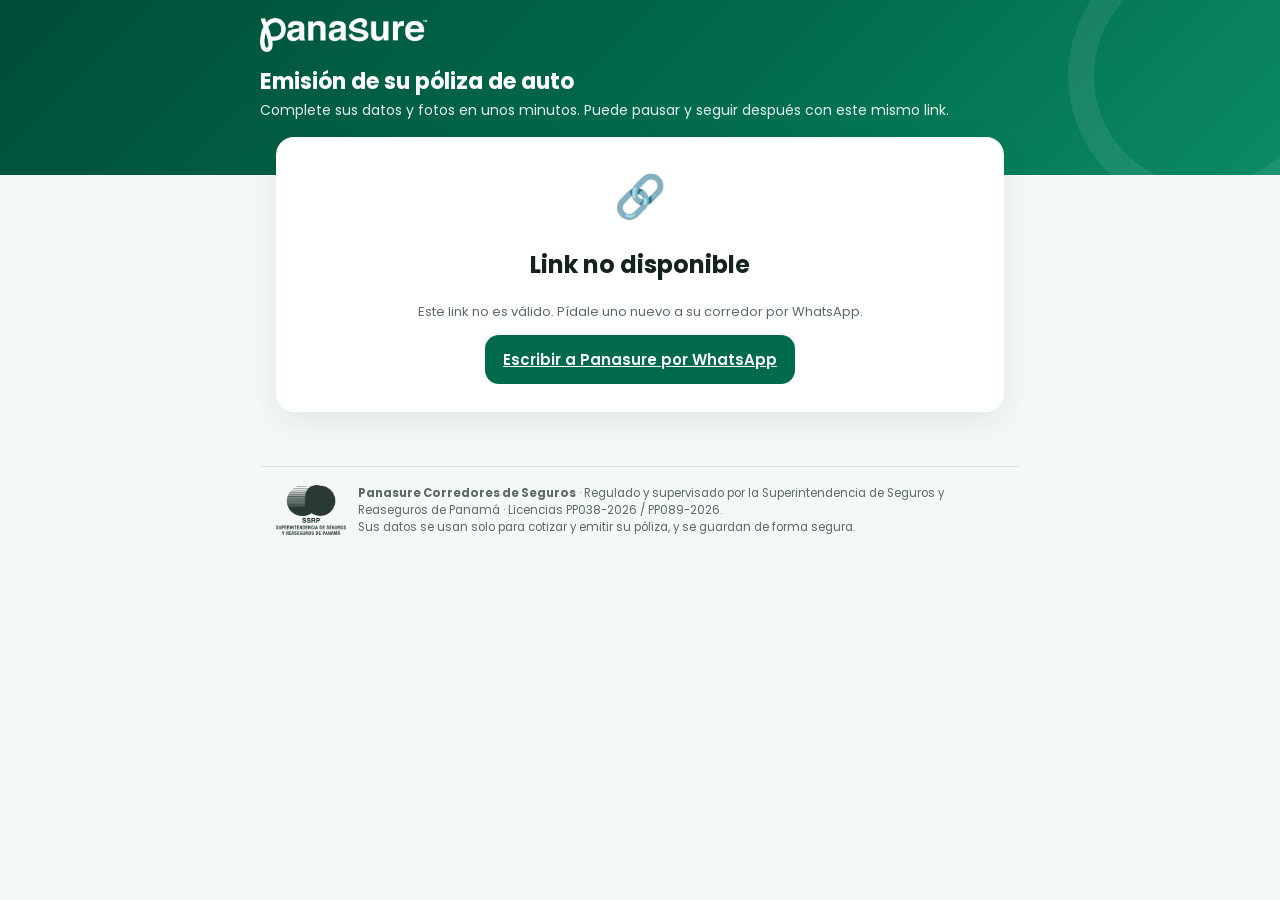
==== auto.html @ c2e5a060 "Add files via upload" ====
<!doctype html>
<html lang="es">
<head>
<meta charset="utf-8">
<meta name="viewport" content="width=device-width,initial-scale=1,viewport-fit=cover">
<title>Emisión de su póliza · Panasure</title>
<meta name="robots" content="noindex">
<meta name="theme-color" content="#006B4C">
<link rel="icon" href="https://app.somospanasure.com/favicon-256.png">
<link rel="preconnect" href="https://fonts.googleapis.com"><link href="https://fonts.googleapis.com/css2?family=Poppins:wght@400;500;600;700&display=swap" rel="stylesheet">
<link rel="stylesheet" href="comun.css">
<style>
.prog{display:flex;gap:6px;margin:0 0 14px}.prog i{flex:1;height:6px;border-radius:6px;background:var(--ln);transition:.3s}.prog i.on{background:var(--v2)}
.paso h2{font-size:18px;margin:0 0 4px}.paso>.muted{margin:0 0 14px}
.up{display:flex;align-items:center;gap:12px;border:1.5px dashed var(--ln);border-radius:14px;padding:12px;margin-bottom:10px;cursor:pointer;background:#FBFDFC;position:relative}
.up.ok{border-style:solid;border-color:#9fd5bb;background:var(--v3)}.up input{position:absolute;inset:0;opacity:0;cursor:pointer}
.up .ic{width:46px;height:46px;border-radius:12px;background:#fff;border:1px solid var(--ln);display:grid;place-items:center;flex:none;overflow:hidden}.up .ic img{width:100%;height:100%;object-fit:cover}
.up b{font-size:14px;display:block}.up span{font-size:12px;color:var(--mu)}.up .st{margin-left:auto;font-size:12px;font-weight:700;color:var(--v)}
.fotos{display:grid;grid-template-columns:repeat(3,1fr);gap:10px}@media(max-width:520px){.fotos{grid-template-columns:repeat(2,1fr)}}
.ft{position:relative;border:1.5px dashed var(--ln);border-radius:14px;aspect-ratio:1/1;display:flex;flex-direction:column;align-items:center;justify-content:center;gap:4px;text-align:center;padding:8px;cursor:pointer;background:#FBFDFC;overflow:hidden}
.ft input{position:absolute;inset:0;opacity:0;cursor:pointer;z-index:2}.ft svg{width:64px;height:44px;color:var(--v)}.ft b{font-size:12.5px}.ft span{font-size:11px;color:var(--mu)}
.ft.ok{border-style:solid;border-color:#9fd5bb}.ft img.pv{position:absolute;inset:0;width:100%;height:100%;object-fit:cover}.ft .okb{position:absolute;right:6px;top:6px;z-index:1;background:var(--ok);color:#fff;border-radius:999px;font-size:11px;padding:2px 7px;font-weight:700}
.nav{display:flex;gap:10px;margin-top:6px}.nav .btn{flex:1}
.tip{background:var(--v3);border-radius:12px;padding:10px 12px;font-size:13px;margin-bottom:12px}
.res li{margin:4px 0}.done{text-align:center;padding:30px 18px}.done .big{font-size:52px}
.sv{font-size:12px;color:var(--mu);text-align:right;min-height:16px}
.ft{aspect-ratio:auto;justify-content:flex-start;padding:10px}.ft img.ilu{width:100%;max-width:150px;border-radius:10px;margin-bottom:4px}.ft span{line-height:1.35}
.reglas{display:grid;grid-template-columns:1fr 1fr;gap:8px;margin-bottom:12px}.reglas span{background:var(--v3);border-radius:12px;padding:8px 10px;font-size:12px;line-height:1.35}
.ft img.pv{position:static;width:100%;max-width:150px;aspect-ratio:1/1;object-fit:cover;border-radius:10px;margin-bottom:4px}
.refb{border:1.5px solid var(--ln);border-radius:14px;padding:12px 12px 0;margin-bottom:10px}.refb>b{display:block;font-size:13.5px;margin-bottom:8px}
</style>
</head>
<body>
<div class="top"><div class="in"><div class="brand"><img src="panasure-blanco.png" alt="Panasure"></div>
<h1 id="hola">Emisión de su póliza de auto</h1><p id="sub">Complete sus datos y fotos en unos minutos. Puede pausar y seguir después con este mismo link.</p></div></div>
<main id="app"><div class="card"><p class="muted">Cargando…</p></div></main>
<div class="foot"><img src="ssrp.png" alt="SSRP"><div><b>Panasure Corredores de Seguros</b> · Regulado y supervisado por la Superintendencia de Seguros y Reaseguros de Panamá · Licencias PP038-2026 / PP089-2026.<br>Sus datos se usan solo para cotizar y emitir su póliza, y se guardan de forma segura.</div></div>
<div class="toast" id="toast"></div>
<script>
const API="https://orsnzgfxablytvqpgdcc.supabase.co/functions/v1/publico";
const T=new URLSearchParams(location.search).get("c")||"";
let S=null,paso=0,D={},A={},guardando=false;
const $=s=>document.querySelector(s),esc=t=>String(t??"").replace(/[&<>"']/g,c=>({"&":"&amp;","<":"&lt;",">":"&gt;",'"':"&quot;","'":"&#39;"}[c]));
function toast(m){const t=$("#toast");t.textContent=m;t.classList.add("on");clearTimeout(toast.t);toast.t=setTimeout(()=>t.classList.remove("on"),3200)}
async function api(body){const r=await fetch(API,{method:"POST",headers:{"Content-Type":"application/json"},body:JSON.stringify({t:T,...body})});const j=await r.json().catch(()=>({}));if(!r.ok)throw new Error(j.error||"Error "+r.status);return j}
let PASOS=[],STEPS=[];
const SVG={frente:'<rect x="10" y="14" width="44" height="20" rx="6" fill="none" stroke="currentColor" stroke-width="2.5"/><circle cx="18" cy="24" r="3" fill="currentColor"/><circle cx="46" cy="24" r="3" fill="currentColor"/><rect x="26" y="22" width="12" height="5" rx="1" fill="none" stroke="currentColor" stroke-width="2"/>',
 atras:'<rect x="10" y="14" width="44" height="20" rx="6" fill="none" stroke="currentColor" stroke-width="2.5"/><rect x="14" y="20" width="7" height="5" rx="1" fill="currentColor"/><rect x="43" y="20" width="7" height="5" rx="1" fill="currentColor"/><rect x="27" y="26" width="10" height="4" fill="none" stroke="currentColor" stroke-width="2"/>',
 izquierda:'<path d="M6 30h52v-6l-8-2-8-8H22l-8 8-8 2z" fill="none" stroke="currentColor" stroke-width="2.5" stroke-linejoin="round"/><circle cx="18" cy="31" r="5" fill="#fff" stroke="currentColor" stroke-width="2.5"/><circle cx="46" cy="31" r="5" fill="#fff" stroke="currentColor" stroke-width="2.5"/>',
 derecha:'<path d="M58 30H6v-6l8-2 8-8h20l8 8 8 2z" fill="none" stroke="currentColor" stroke-width="2.5" stroke-linejoin="round"/><circle cx="18" cy="31" r="5" fill="#fff" stroke="currentColor" stroke-width="2.5"/><circle cx="46" cy="31" r="5" fill="#fff" stroke="currentColor" stroke-width="2.5"/>',
 odometro:'<path d="M12 34a20 20 0 1 1 40 0" fill="none" stroke="currentColor" stroke-width="2.5"/><path d="M32 34l10-12" stroke="currentColor" stroke-width="3" stroke-linecap="round"/><rect x="24" y="36" width="16" height="6" rx="1" fill="none" stroke="currentColor" stroke-width="2"/>',
 vin:'<rect x="6" y="16" width="52" height="16" rx="3" fill="none" stroke="currentColor" stroke-width="2.5"/><text x="32" y="28" text-anchor="middle" font-size="9" font-weight="700" fill="currentColor" font-family="monospace">VIN 1HG…</text>',
 interior:'<rect x="10" y="10" width="44" height="28" rx="5" fill="none" stroke="currentColor" stroke-width="2.5"/><circle cx="24" cy="26" r="7" fill="none" stroke="currentColor" stroke-width="2.5"/><rect x="36" y="18" width="12" height="10" rx="2" fill="none" stroke="currentColor" stroke-width="2"/>'};
const FOTOS=[["frente","1. Parte frontal","De frente, a unos 3 m. Faros, parachoques y placa completos."],["atras","2. Parte trasera","Desde atrás, a unos 3 m. Luces, parachoques y placa."],["izquierda","3. Lateral izquierdo","Lado del conductor, el auto completo de punta a punta."],["derecha","4. Lateral derecho","Lado del pasajero, el auto completo de punta a punta."],["motor","5. Motor","Capó abierto, desde arriba y con buena luz."],["odometro","6. Tablero","Auto encendido; que se lea el kilometraje."],["vin","7. VIN o chasis","Que se lean los 17 caracteres. Suele estar en la base del parabrisas o en el marco de la puerta."]];

async function cargar(){
  if(!T){return error("Este link no es válido. Pídale uno nuevo a su corredor por WhatsApp.")}
  try{const r=await fetch(API+"?t="+encodeURIComponent(T));const j=await r.json();if(!r.ok)return error(j.error);S=j;D={...(j.datos||{})};A=j.archivos||{};
    if(S.tipo!=="auto")return error("Este link no corresponde a un formulario de auto.");
    if(S.nombre)$("#hola").textContent=`Hola ${S.nombre} 👋`;
    if(S.estado!=="abierto")return fin(true);
    armar();paso=Math.min(+(D.paso||0),STEPS.length-1);render();api({accion:"visto"}).catch(()=>{})
  }catch(e){error("No pudimos abrir el formulario. Revise su conexión e intente de nuevo.")}}
function error(m){$("#app").innerHTML=`<div class="err card"><div style="font-size:42px">🔗</div><h2>Link no disponible</h2><p class="muted">${esc(m)}</p><a class="btn" href="https://wa.me/50767872717">Escribir a Panasure por WhatsApp</a></div>`}
const ch=(k,opts)=>`<div class="chips" data-k="${k}">${opts.map(([v,l])=>`<button type="button" class="chip${String(D[k]??"")===v?" on":""}" data-v="${esc(v)}">${l}</button>`).join("")}</div>`;
const inp=(k,l,o={})=>`<label class="f">${l}<input name="${k}" value="${esc(D[k]??"")}" ${o.type?`type="${o.type}"`:""} ${o.ph?`placeholder="${esc(o.ph)}"`:""} ${o.im?`inputmode="${o.im}"`:""} autocomplete="${o.ac||"off"}"></label>`;
const up=(k,l,d,acc="image/*,application/pdf")=>`<label class="up${A[k]?" ok":""}" data-up="${k}"><input type="file" accept="${acc}" data-file="${k}"><span class="ic">${A[k]?"✅":"📎"}</span><span><b>${l}</b><span>${A[k]?"Recibido · toque para cambiar":d}</span></span><span class="st"></span></label>`;
function armar(){const P=S.pedir||["fotos","cedula","licencia","registro","polizaActual","datos"],docs=["polizaActual","registro","cedula","licencia"].filter(k=>P.includes(k));
  const veh=S.vehiculo?` (${S.vehiculo})`:"";
  STEPS=[];
  if(docs.length)STEPS.push(["Documentos",()=>`<h2>Documentos</h2><p class="muted">Solo nos faltan estos. Puede ser foto o PDF.</p>${docs.map(k=>({polizaActual:up("polizaActual","Póliza actual","La que tiene hoy, para comparar coberturas"),registro:up("registro","Registro vehicular","Ambos lados si los tiene"),cedula:up("cedula","Cédula","De frente, completa y legible"),licencia:up("licencia","Licencia de conducir","Vigente")})[k]).join("")}`]);
  if(P.includes("datos"))STEPS.push(["Datos para emitir",()=>`<h2>Datos para emitir su póliza</h2><p class="muted">Los pide la aseguradora para emitir. Solo complete lo que falta.</p>
    ${inp("direccion","Dirección residencial",{ph:"Barriada, calle, edificio, apto",ac:"street-address"})}
    <div class="g2">${inp("provincia","Provincia",{ph:"Panamá"})}${inp("distrito","Distrito",{ph:"Panamá"})}${inp("corregimiento","Corregimiento")}${inp("lugarTrabajo","Lugar de trabajo")}${inp("profesion","Profesión")}${inp("ocupacion","Ocupación")}</div>
    <label class="f">¿Es usted o un familiar cercano una persona políticamente expuesta (PEP)?</label>${ch("pep",[["no","No"],["si","Sí"]])}${D.pep==="si"?inp("pepDetalle","Cargo o relación"):""}
    <h3 style="font-size:15px;margin:14px 0 6px">Dos referencias personales <span class="muted" style="font-weight:500">(personas que no vivan con usted)</span></h3>
    <div class="refb"><b>Referencia 1</b><div class="g2">${inp("ref1Nombre","Nombre",{ph:"Ej.: Luis"})}${inp("ref1Apellido","Apellido",{ph:"Ej.: López"})}${inp("ref1Tel","Celular",{type:"tel",im:"tel",ph:"6000-0000"})}${inp("ref1Par","Parentesco o relación",{ph:"Ej.: hermano"})}</div></div>
    <div class="refb"><b>Referencia 2</b><div class="g2">${inp("ref2Nombre","Nombre",{ph:"Ej.: Karina"})}${inp("ref2Apellido","Apellido",{ph:"Ej.: Pimentel"})}${inp("ref2Tel","Celular",{type:"tel",im:"tel",ph:"6000-0000"})}${inp("ref2Par","Parentesco o relación",{ph:"Ej.: amiga"})}</div></div>`]);
  if(P.includes("fotos"))STEPS.push(["Fotos del auto",()=>`<h2>📸 Fotos de su vehículo para la inspección${esc(veh)}</h2><p class="muted">Para emitir su póliza de <b>cobertura completa</b>, la aseguradora necesita ver el estado actual de su auto. Toque cada recuadro y tome la foto (son 7).</p>
    <div class="reglas"><span>☀️ <b>De día</b><br>Luz natural, sin sombras fuertes</span><span>🧽 <b>Auto limpio</b><br>Que se vea bien la pintura</span><span>🔍 <b>Nítidas</b><br>Sin filtros, sin zoom, sin movimiento</span><span>📅 <b>Recientes</b><br>Tomadas hoy</span></div>
    <div class="tip">💡 Si ahora no está cerca del auto, puede seguir después con este mismo link. Lo que suba queda guardado.</div>
    <div class="fotos">${FOTOS.map(([k,l,d])=>`<label class="ft${A[k]?" ok":""}" data-up="${k}"><input type="file" accept="image/*" capture="environment" data-file="${k}">${A[k]?'<span class="okb">✓</span>':""}${A[k]&&A[k].pv?`<img class="pv" src="${A[k].pv}" alt="">`:`<img class="ilu" src="insp-${k}.png" alt="">`}<b>${l}</b><span>${A[k]?"✓ Recibida · toque para cambiarla":d}</span></label>`).join("")}</div>`]);
  if(!STEPS.length)STEPS.push(["Listo",()=>`<h2>Todo listo</h2><p class="muted">Ya tenemos lo necesario.</p>`]);
  PASOS=STEPS.map(x=>x[0]);
  if(STEPS.length===1&&P.includes("fotos")){$("#sub").textContent="¡Ya casi! Para emitir su póliza solo faltan las fotos de su auto. Toma unos 3 minutos y puede pausar cuando quiera."}
  else $("#sub").textContent=`¡Ya casi! Para emitir su póliza solo nos falta: ${PASOS.join(", ").toLowerCase()}. Puede pausar y seguir después con este mismo link.`}
function render(){const last=STEPS.length-1;
  $("#app").innerHTML=`<div class="card paso">${STEPS.length>1?`<div class="prog">${PASOS.map((_,i)=>`<i class="${i<=paso?"on":""}"></i>`).join("")}</div><div class="muted" style="margin-bottom:8px">Paso ${paso+1} de ${PASOS.length} · ${PASOS[paso]}</div>`:""}${STEPS[paso][1]()}
    <div class="sv" id="sv"></div><div class="nav">${paso?'<button class="btn sec" data-nav="-1">‹ Atrás</button>':""}<button class="btn" data-nav="1">${paso<last?"Guardar y seguir ›":"✅ Enviar a Panasure"}</button></div></div>`;
}
function leerCampos(){document.querySelectorAll("#app input[name],#app textarea[name]").forEach(i=>{D[i.name]=i.value.trim()})}
async function guardar(){leerCampos();D.paso=paso;$("#sv").textContent="Guardando…";const r=await api({accion:"guardar",datos:D});$("#sv").textContent="✓ Guardado";return r}
document.addEventListener("click",async e=>{
  const c=e.target.closest(".chips[data-k] .chip");if(c){leerCampos();const k=c.parentElement.dataset.k;D[k]=c.dataset.v;render();return}
  const m=e.target.closest(".chips[data-multi] .chip");if(m){leerCampos();const k=m.parentElement.dataset.multi,v=m.dataset.v,L=new Set(D[k]||[]);L.has(v)?L.delete(v):L.add(v);D[k]=[...L];render();return}
  const n=e.target.closest("[data-nav]");if(!n||guardando)return;const dir=+n.dataset.nav;
  guardando=true;n.disabled=true;
  if(dir>0&&PASOS[paso]==="Datos para emitir"){leerCampos();const fl=[["direccion","la dirección"],["profesion","la profesión"],["ref1Nombre","el nombre de la referencia 1"],["ref1Apellido","el apellido de la referencia 1"],["ref1Tel","el celular de la referencia 1"],["ref2Nombre","el nombre de la referencia 2"],["ref2Apellido","el apellido de la referencia 2"],["ref2Tel","el celular de la referencia 2"]].filter(([k])=>!String(D[k]||"").trim());
    if(!D.pep)fl.unshift(["pep","si es persona políticamente expuesta"]);
    if(fl.length){toast("Falta "+fl[0][1]+".");const el=document.querySelector(`[name="${fl[0][0]}"]`);if(el){el.focus();el.scrollIntoView({block:"center",behavior:"smooth"})}guardando=false;n.disabled=false;return}}
  try{await guardar();
    if(dir>0&&paso===STEPS.length-1){n.innerHTML='<span class="spin"></span> Enviando…';const r=await api({accion:"enviar"});return fin(false,r.avance)}
    paso=Math.max(0,Math.min(STEPS.length-1,paso+dir));render();window.scrollTo({top:0,behavior:"smooth"})}
  catch(er){toast("No se pudo guardar: "+er.message)}finally{guardando=false}});
async function achicar(f){if(!/^image\//.test(f.type)||f.type==="image/gif")return f;
  const bmp=await createImageBitmap(f).catch(()=>null);if(!bmp)return f;const k=Math.min(1,1800/Math.max(bmp.width,bmp.height));
  const c=document.createElement("canvas");c.width=Math.round(bmp.width*k);c.height=Math.round(bmp.height*k);c.getContext("2d").drawImage(bmp,0,0,c.width,c.height);
  return await new Promise(r=>c.toBlob(b=>r(b||f),"image/jpeg",.82))}
const b64=b=>new Promise((r,j)=>{const x=new FileReader();x.onload=()=>r(String(x.result).split(",")[1]);x.onerror=j;x.readAsDataURL(b)});
document.addEventListener("change",async e=>{const i=e.target.closest("input[data-file]");if(!i||!i.files[0])return;const k=i.dataset.file,box=i.closest("[data-up]"),st=box.querySelector(".st")||box.querySelector("span:last-child");
  try{if(st)st.textContent="Subiendo…";box.style.opacity=.6;leerCampos();
    const f=await achicar(i.files[0]);if(f.size>10*1024*1024)throw new Error("El archivo pesa más de 10 MB");
    const mime=/pdf/.test(f.type||i.files[0].type)?"application/pdf":(f.type||"image/jpeg");
    const r=await api({accion:"subir",campo:k,mime,b64:await b64(f)});
    A[k]={nombre:k,pv:mime!=="application/pdf"?URL.createObjectURL(f):""};render();toast("✓ Recibido");void r}
  catch(er){box.style.opacity=1;if(st)st.textContent="";toast("No se pudo subir: "+er.message)}});
function fin(ya,av){const falt=av&&av.faltan&&av.faltan.length?av.faltan:[];
  $("#app").innerHTML=`<div class="card done"><div class="big">🎉</div><h2>${ya?"Ya recibimos sus datos":"¡Listo! Recibimos todo"}</h2>
  <p class="muted">${ya?"Este formulario ya fue enviado. Si necesita cambiar algo, escríbanos.":"Con esto procedemos a emitir su póliza. Le avisaremos por WhatsApp apenas esté lista."}</p>
  ${falt.length?`<div class="tip" style="text-align:left">Todavía falta: <b>${falt.map(esc).join(", ")}</b>. Puede enviarlo por WhatsApp cuando lo tenga.</div>`:""}
  <a class="btn" href="https://wa.me/50767872717">Volver a WhatsApp</a></div>`}
cargar();
</script>
</body>
</html>
---- comun.css ----
:root{--v:#006B4C;--v2:#0B8A63;--v3:#E8F5EF;--tx:#14231C;--mu:#5B6B63;--ln:#DCE7E1;--bg:#F4F8F6;--ok:#1F9D55;--warn:#C98A12;--err:#C0392B;--r:18px}
*{box-sizing:border-box}html,body{margin:0}body{font-family:"Poppins",system-ui,-apple-system,Segoe UI,Roboto,sans-serif;background:var(--bg);color:var(--tx);-webkit-font-smoothing:antialiased}
.top{background:linear-gradient(135deg,#004D37,var(--v) 55%,var(--v2));color:#fff;padding:18px 16px 54px;position:relative;overflow:hidden}
.top::after{content:"";position:absolute;right:-60px;top:-60px;width:220px;height:220px;border-radius:50%;border:26px solid rgba(255,255,255,.08)}
.top .in{max-width:760px;margin:0 auto;position:relative;z-index:1}.brand{display:flex;align-items:center;gap:10px}.brand img{height:34px}
.top h1{font-size:22px;margin:16px 0 4px;line-height:1.25}.top p{margin:0;opacity:.9;font-size:14px}
main{max-width:760px;margin:-38px auto 0;padding:0 16px 40px;position:relative;z-index:2}
.card{background:#fff;border-radius:var(--r);box-shadow:0 10px 30px rgba(0,60,40,.08);padding:18px;margin-bottom:14px}
.btn{appearance:none;border:0;border-radius:14px;padding:13px 18px;font:inherit;font-weight:600;font-size:15px;cursor:pointer;background:var(--v);color:#fff;display:inline-flex;align-items:center;justify-content:center;gap:8px}
.btn.sec{background:#fff;color:var(--v);border:1.5px solid var(--ln)}.btn:disabled{opacity:.5;cursor:default}.btn.full{width:100%}
label.f{display:flex;flex-direction:column;gap:5px;font-size:13px;font-weight:600;color:var(--mu);margin-bottom:12px}
input,select,textarea{font:inherit;font-size:16px;color:var(--tx);border:1.5px solid var(--ln);border-radius:12px;padding:11px 12px;background:#fff;width:100%}
input:focus,select:focus,textarea:focus{outline:none;border-color:var(--v2);box-shadow:0 0 0 3px rgba(11,138,99,.15)}
.g2{display:grid;grid-template-columns:1fr 1fr;gap:0 12px}@media(max-width:520px){.g2{grid-template-columns:1fr}}
.chips{display:flex;flex-wrap:wrap;gap:8px;margin:4px 0 12px}.chip{border:1.5px solid var(--ln);background:#fff;border-radius:999px;padding:9px 14px;font:inherit;font-size:14px;cursor:pointer;color:var(--tx)}.chip.on{background:var(--v);border-color:var(--v);color:#fff}
.muted{color:var(--mu);font-size:13px}
.foot{max-width:760px;margin:0 auto;padding:18px 16px 30px;display:flex;gap:12px;align-items:center;color:var(--mu);font-size:11.5px;line-height:1.45;border-top:1px solid var(--ln)}
.foot img{height:50px;flex:none}
.toast{position:fixed;left:50%;bottom:22px;transform:translateX(-50%);background:#14231C;color:#fff;padding:11px 16px;border-radius:12px;font-size:14px;z-index:99;max-width:92vw;opacity:0;transition:.25s;pointer-events:none}.toast.on{opacity:1}
.spin{width:18px;height:18px;border-radius:50%;border:2.5px solid rgba(255,255,255,.4);border-top-color:#fff;animation:sp 0.8s linear infinite}@keyframes sp{to{transform:rotate(360deg)}}
.err{background:#fff;border-radius:var(--r);padding:28px 20px;text-align:center}
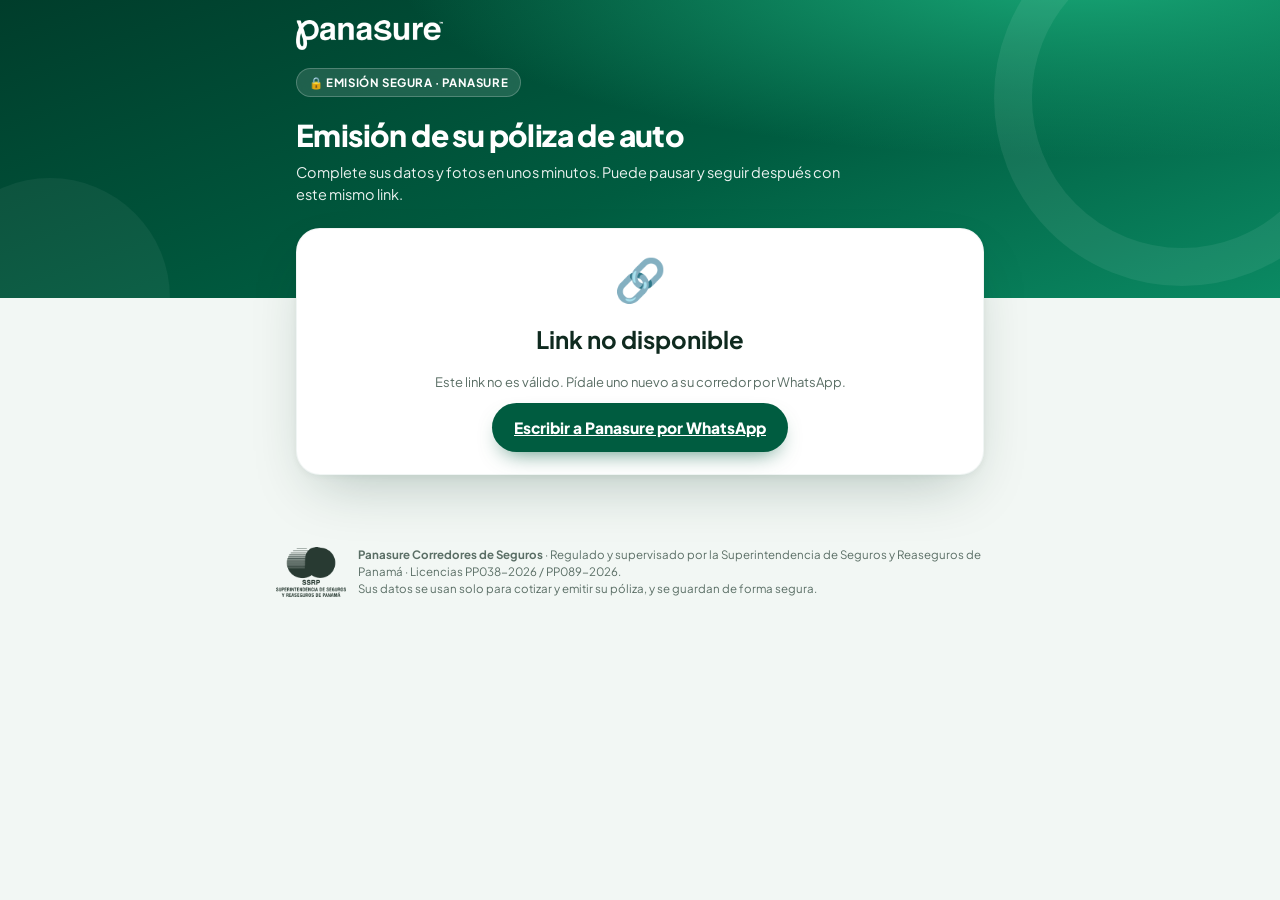
==== commit 188031e2: "Add files via upload" ====
--- a/auto.html
+++ b/auto.html
@@ -4,10 +4,23 @@
 <meta charset="utf-8">
 <meta name="viewport" content="width=device-width,initial-scale=1,viewport-fit=cover">
 <title>Emisión de su póliza · Panasure</title>
+<meta property="og:type" content="website">
+<meta property="og:site_name" content="Panasure">
+<meta property="og:title" content="Emisión de su póliza · Panasure">
+<meta property="og:description" content="Envíe de forma segura los datos y fotos que faltan para emitir su póliza.">
+<meta property="og:image" content="https://www.somospanasure.com/og-panasure-p.jpg">
+<meta property="og:image:secure_url" content="https://www.somospanasure.com/og-panasure-p.jpg">
+<meta property="og:image:type" content="image/jpeg">
+<meta property="og:image:width" content="800">
+<meta property="og:image:height" content="800">
+<meta property="og:image:alt" content="Panasure Corredores de Seguros">
+<meta name="twitter:card" content="summary">
+<meta name="twitter:image" content="https://www.somospanasure.com/og-panasure-p.jpg">
+
 <meta name="robots" content="noindex">
 <meta name="theme-color" content="#006B4C">
 <link rel="icon" href="https://app.somospanasure.com/favicon-256.png">
-<link rel="preconnect" href="https://fonts.googleapis.com"><link href="https://fonts.googleapis.com/css2?family=Poppins:wght@400;500;600;700&display=swap" rel="stylesheet">
+<link rel="preconnect" href="https://fonts.googleapis.com"><link href="https://fonts.googleapis.com/css2?family=Plus+Jakarta+Sans:wght@400..800&display=swap" rel="stylesheet">
 <link rel="stylesheet" href="comun.css">
 <style>
 .prog{display:flex;gap:6px;margin:0 0 14px}.prog i{flex:1;height:6px;border-radius:6px;background:var(--ln);transition:.3s}.prog i.on{background:var(--v2)}
@@ -17,6 +30,11 @@
 .up .ic{width:46px;height:46px;border-radius:12px;background:#fff;border:1px solid var(--ln);display:grid;place-items:center;flex:none;overflow:hidden}.up .ic img{width:100%;height:100%;object-fit:cover}
 .up b{font-size:14px;display:block}.up span{font-size:12px;color:var(--mu)}.up .st{margin-left:auto;font-size:12px;font-weight:700;color:var(--v)}
 .fotos{display:grid;grid-template-columns:repeat(3,1fr);gap:10px}@media(max-width:520px){.fotos{grid-template-columns:repeat(2,1fr)}}
+.vinh{margin-top:14px;border:1.5px solid #F2D9B8;background:#FFFAF2;border-radius:16px;padding:0 14px}.vinh summary{cursor:pointer;font-weight:700;font-size:14.5px;padding:13px 0;list-style:none}.vinh summary::-webkit-details-marker{display:none}.vinh summary::after{content:"▾";float:right;color:#C98A00}.vinh[open] summary::after{content:"▴"}
+.vinq{font-size:13.5px;margin:0 0 10px;line-height:1.5}.vinq code{background:#fff;border:1px solid #eee;border-radius:6px;padding:1px 5px;font-size:12.5px;letter-spacing:.5px}
+.vinl{display:grid;grid-template-columns:repeat(3,1fr);gap:10px}.vinl>div{background:#fff;border-radius:12px;padding:10px;display:flex;flex-direction:column;gap:4px;font-size:12.5px;line-height:1.4}.vinl svg{width:100%;height:70px}.vinl b{font-size:13px}.vinl span{color:var(--mu)}
+@media(max-width:560px){.vinl{grid-template-columns:1fr}.vinl>div{flex-direction:row;flex-wrap:wrap;align-items:center}.vinl svg{width:96px;height:64px;flex:none}.vinl>div b{flex:1}.vinl>div span{flex-basis:100%}}
+.vintip{font-size:12.5px;margin:10px 0 14px;color:#6B5A3A}.vinw{margin-top:12px}.vinw input{text-transform:uppercase;letter-spacing:1.5px;font-family:ui-monospace,Menlo,monospace}.vinw small{display:block;margin-top:4px;font-size:12px;font-weight:500}
 .ft{position:relative;border:1.5px dashed var(--ln);border-radius:14px;aspect-ratio:1/1;display:flex;flex-direction:column;align-items:center;justify-content:center;gap:4px;text-align:center;padding:8px;cursor:pointer;background:#FBFDFC;overflow:hidden}
 .ft input{position:absolute;inset:0;opacity:0;cursor:pointer;z-index:2}.ft svg{width:64px;height:44px;color:var(--v)}.ft b{font-size:12.5px}.ft span{font-size:11px;color:var(--mu)}
 .ft.ok{border-style:solid;border-color:#9fd5bb}.ft img.pv{position:absolute;inset:0;width:100%;height:100%;object-fit:cover}.ft .okb{position:absolute;right:6px;top:6px;z-index:1;background:var(--ok);color:#fff;border-radius:999px;font-size:11px;padding:2px 7px;font-weight:700}
@@ -28,11 +46,55 @@
 .reglas{display:grid;grid-template-columns:1fr 1fr;gap:8px;margin-bottom:12px}.reglas span{background:var(--v3);border-radius:12px;padding:8px 10px;font-size:12px;line-height:1.35}
 .ft img.pv{position:static;width:100%;max-width:150px;aspect-ratio:1/1;object-fit:cover;border-radius:10px;margin-bottom:4px}
 .refb{border:1.5px solid var(--ln);border-radius:14px;padding:12px 12px 0;margin-bottom:10px}.refb>b{display:block;font-size:13.5px;margin-bottom:8px}
+
+/* ===== Estilo de la web somospanasure.com ===== */
+:root{--v:#005C40;--v2:#0B8A63;--v3:#E6F5EE;--mint:#EAF7F1;--tx:#0F2A1F;--mu:#5A6E65;--ln:#DCE8E2;--bg:#F2F7F4;--r:24px}
+body{font-family:"Plus Jakarta Sans",system-ui,-apple-system,"Segoe UI",sans-serif;background:var(--bg)}
+.top{background:radial-gradient(120% 140% at 85% -10%,#18A877 0%,rgba(24,168,119,0) 45%),linear-gradient(160deg,#003D2B 0%,#005C40 55%,#0B8A63 100%);padding:20px 18px 92px}
+.top::after{right:-90px;top:-90px;width:300px;height:300px;border:38px solid rgba(255,255,255,.07)}
+.top::before{content:"";position:absolute;left:-70px;bottom:-120px;width:240px;height:240px;border-radius:50%;background:rgba(255,255,255,.05)}
+.brand img{height:30px}
+.top h1{font-size:30px;font-weight:800;letter-spacing:-.6px;margin:22px 0 8px;line-height:1.12}
+.top h1 u{text-decoration:none;background:linear-gradient(transparent 70%,rgba(255,255,255,.28) 70%)}
+.top p{font-size:14.5px;line-height:1.55;opacity:.92;max-width:560px}
+.pill{display:inline-flex;align-items:center;gap:7px;background:rgba(255,255,255,.12);border:1px solid rgba(255,255,255,.22);border-radius:999px;padding:6px 12px;font-size:11.5px;font-weight:700;letter-spacing:.6px;text-transform:uppercase;margin-top:18px;backdrop-filter:blur(6px)}
+main{margin-top:-70px;max-width:720px}.top .in{max-width:720px;padding:0 16px}@media(max-width:520px){.top .in{padding:0}}
+.card{border-radius:var(--r);box-shadow:0 24px 60px -20px rgba(0,50,34,.28),0 2px 6px rgba(0,50,34,.05);padding:22px 20px;border:1px solid rgba(0,92,64,.06)}
+.steps{display:flex;gap:6px;margin:0 0 18px;overflow-x:auto;scrollbar-width:none}
+.stp{flex:0 0 auto;min-width:0;display:flex;align-items:center;gap:7px;padding:7px 9px;border-radius:999px;background:#F2F6F4;font-size:12.5px;font-weight:700;color:#7C8D85;white-space:nowrap;transition:.3s}
+.stp em{flex:none;width:22px;height:22px;border-radius:50%;display:grid;place-items:center;font-style:normal;font-size:11.5px;background:#fff;color:#7C8D85;border:1.5px solid #D5E1DB}
+.stp.on{flex:1;background:var(--v);color:#fff;box-shadow:0 6px 16px -6px rgba(0,92,64,.55)}.stp.on em{background:#fff;color:var(--v);border-color:#fff}
+.stp.done{background:var(--mint);color:var(--v)}.stp.done em{background:var(--v2);color:#fff;border-color:var(--v2)}
+.paso{animation:entra .35s cubic-bezier(.2,.8,.2,1)}@keyframes entra{from{opacity:0;transform:translateY(14px)}to{opacity:1;transform:none}}
+.paso h2{font-size:22px;font-weight:800;letter-spacing:-.4px;margin:0 0 6px;line-height:1.2}.paso>.muted{font-size:14px;margin:0 0 18px;line-height:1.5}
+.paso h3{font-weight:800!important;letter-spacing:-.2px}
+label.f{font-size:13px;font-weight:700;color:#2F4A3E;gap:6px;margin-bottom:14px}
+input,select,textarea{border-radius:14px;padding:13px 14px;border:1.5px solid var(--ln);background:#FBFDFC;transition:border .15s,box-shadow .15s,background .15s}
+input:focus,select:focus,textarea:focus{background:#fff;border-color:var(--v2);box-shadow:0 0 0 4px rgba(11,138,99,.14)}
+input::placeholder{color:#A3B2AB}
+select{appearance:none;background-image:url("data:image/svg+xml,%3Csvg xmlns='http://www.w3.org/2000/svg' width='12' height='8'%3E%3Cpath d='M1 1l5 5 5-5' stroke='%23005C40' stroke-width='2' fill='none' stroke-linecap='round'/%3E%3C/svg%3E");background-repeat:no-repeat;background-position:right 14px center;padding-right:38px}
+.chip{padding:10px 18px;font-weight:600;transition:.15s}.chip:active{transform:scale(.96)}.chip.on{box-shadow:0 6px 14px -6px rgba(0,92,64,.6)}
+.btn{border-radius:999px;padding:15px 22px;font-weight:800;font-size:15.5px;box-shadow:0 10px 22px -10px rgba(0,92,64,.7);transition:transform .12s,box-shadow .2s}
+.btn:active{transform:scale(.97)}.btn.sec{box-shadow:none;border-color:#D5E1DB;flex:0 0 auto!important;padding:15px 18px}
+.nav{position:sticky;bottom:0;margin:10px -20px -22px;padding:14px 20px calc(16px + env(safe-area-inset-bottom));background:linear-gradient(rgba(255,255,255,0),#fff 28%);border-radius:0 0 var(--r) var(--r);z-index:5}
+.sv{font-weight:600}
+.up{border-radius:18px;padding:14px;border:1.5px dashed #C8DAD1;background:#FAFDFB;transition:.2s}.up:hover{border-color:var(--v2);background:var(--mint)}
+.up .ic{width:50px;height:50px;border-radius:14px;background:var(--mint);border:0;font-size:22px}
+.up.ok{background:var(--mint);border:1.5px solid #9FD5BB}
+.ft{border-radius:18px;border:1.5px dashed #C8DAD1;background:#FAFDFB;transition:.2s}.ft:hover{border-color:var(--v2);transform:translateY(-2px);box-shadow:0 10px 22px -14px rgba(0,92,64,.5)}
+.ft.ok{border:1.5px solid #9FD5BB;background:var(--mint)}.ft b{font-weight:800}
+.ft img.ilu{border-radius:12px}
+.reglas span{background:var(--mint);border-radius:14px;padding:10px 12px}
+.tip{border-radius:14px;background:#FFF8E8;border:1px solid #F3E2B8}
+.refb{border-radius:18px;padding:14px 14px 2px;background:#FAFDFB}
+.fprog{display:flex;align-items:center;gap:10px;margin:-6px 0 14px;font-size:13px;font-weight:700;color:var(--v)}.fprog i{flex:1;height:8px;border-radius:9px;background:#E3EEE8;overflow:hidden}.fprog i u{display:block;height:100%;background:linear-gradient(90deg,#0B8A63,#18A877);border-radius:9px;transition:width .4s}
+.foot{border-top:0}
+@media(max-width:520px){.top{padding:16px 18px 84px}.top h1{font-size:25px;margin-top:16px}.top p{font-size:13.5px}.pill{margin-top:14px}.paso h2{font-size:19px}.card{padding:20px 16px}.nav{margin:10px -16px -20px;padding-left:16px;padding-right:16px}.stp span{display:none}.stp.on span{display:inline}}
 </style>
 </head>
 <body>
 <div class="top"><div class="in"><div class="brand"><img src="panasure-blanco.png" alt="Panasure"></div>
-<h1 id="hola">Emisión de su póliza de auto</h1><p id="sub">Complete sus datos y fotos en unos minutos. Puede pausar y seguir después con este mismo link.</p></div></div>
+<div class="pill">🔒 Emisión segura · Panasure</div><h1 id="hola">Emisión de su póliza de auto</h1><p id="sub">Complete sus datos y fotos en unos minutos. Puede pausar y seguir después con este mismo link.</p></div></div>
 <main id="app"><div class="card"><p class="muted">Cargando…</p></div></main>
 <div class="foot"><img src="ssrp.png" alt="SSRP"><div><b>Panasure Corredores de Seguros</b> · Regulado y supervisado por la Superintendencia de Seguros y Reaseguros de Panamá · Licencias PP038-2026 / PP089-2026.<br>Sus datos se usan solo para cotizar y emitir su póliza, y se guardan de forma segura.</div></div>
 <div class="toast" id="toast"></div>
@@ -51,19 +113,20 @@
  odometro:'<path d="M12 34a20 20 0 1 1 40 0" fill="none" stroke="currentColor" stroke-width="2.5"/><path d="M32 34l10-12" stroke="currentColor" stroke-width="3" stroke-linecap="round"/><rect x="24" y="36" width="16" height="6" rx="1" fill="none" stroke="currentColor" stroke-width="2"/>',
  vin:'<rect x="6" y="16" width="52" height="16" rx="3" fill="none" stroke="currentColor" stroke-width="2.5"/><text x="32" y="28" text-anchor="middle" font-size="9" font-weight="700" fill="currentColor" font-family="monospace">VIN 1HG…</text>',
  interior:'<rect x="10" y="10" width="44" height="28" rx="5" fill="none" stroke="currentColor" stroke-width="2.5"/><circle cx="24" cy="26" r="7" fill="none" stroke="currentColor" stroke-width="2.5"/><rect x="36" y="18" width="12" height="10" rx="2" fill="none" stroke="currentColor" stroke-width="2"/>'};
-const FOTOS=[["frente","1. Parte frontal","De frente, a unos 3 m. Faros, parachoques y placa completos."],["atras","2. Parte trasera","Desde atrás, a unos 3 m. Luces, parachoques y placa."],["izquierda","3. Lateral izquierdo","Lado del conductor, el auto completo de punta a punta."],["derecha","4. Lateral derecho","Lado del pasajero, el auto completo de punta a punta."],["motor","5. Motor","Capó abierto, desde arriba y con buena luz."],["odometro","6. Tablero","Auto encendido; que se lea el kilometraje."],["vin","7. VIN o chasis","Que se lean los 17 caracteres. Suele estar en la base del parabrisas o en el marco de la puerta."]];
+const FOTOS=[["frente","1. Parte frontal","De frente, a unos 3 m. Faros, parachoques y placa completos."],["atras","2. Parte trasera","Desde atrás, a unos 3 m. Luces, parachoques y placa."],["izquierda","3. Lateral izquierdo","Lado del conductor, el auto completo de punta a punta."],["derecha","4. Lateral derecho","Lado del pasajero, el auto completo de punta a punta."],["motor","5. Motor","Capó abierto, desde arriba y con buena luz."],["odometro","6. Tablero","Auto encendido; que se lea el kilometraje."],["vin","7. VIN o chasis","Foto de la placa del VIN en el auto. Vea abajo dónde está 👇"]];
 
 async function cargar(){
   if(!T){return error("Este link no es válido. Pídale uno nuevo a su corredor por WhatsApp.")}
   try{const r=await fetch(API+"?t="+encodeURIComponent(T));const j=await r.json();if(!r.ok)return error(j.error);S=j;D={...(j.datos||{})};A=j.archivos||{};
     if(S.tipo!=="auto")return error("Este link no corresponde a un formulario de auto.");
-    if(S.nombre)$("#hola").textContent=`Hola ${S.nombre} 👋`;
+    if(S.nombre)$("#hola").innerHTML=`Hola <u>${esc(S.nombre)}</u>, ya casi<br>tiene su póliza.`;
     if(S.estado!=="abierto")return fin(true);
     armar();paso=Math.min(+(D.paso||0),STEPS.length-1);render();api({accion:"visto"}).catch(()=>{})
   }catch(e){error("No pudimos abrir el formulario. Revise su conexión e intente de nuevo.")}}
 function error(m){$("#app").innerHTML=`<div class="err card"><div style="font-size:42px">🔗</div><h2>Link no disponible</h2><p class="muted">${esc(m)}</p><a class="btn" href="https://wa.me/50767872717">Escribir a Panasure por WhatsApp</a></div>`}
 const ch=(k,opts)=>`<div class="chips" data-k="${k}">${opts.map(([v,l])=>`<button type="button" class="chip${String(D[k]??"")===v?" on":""}" data-v="${esc(v)}">${l}</button>`).join("")}</div>`;
 const inp=(k,l,o={})=>`<label class="f">${l}<input name="${k}" value="${esc(D[k]??"")}" ${o.type?`type="${o.type}"`:""} ${o.ph?`placeholder="${esc(o.ph)}"`:""} ${o.im?`inputmode="${o.im}"`:""} autocomplete="${o.ac||"off"}"></label>`;
+const sel=(k,l,opts)=>`<label class="f">${l}<select name="${k}" data-re><option value="">Seleccione…</option>${opts.map(o=>{const[v,t]=Array.isArray(o)?o:[o,o];return `<option value="${esc(v)}"${String(D[k]??"")===v?" selected":""}>${esc(t)}</option>`}).join("")}</select></label>`;
 const up=(k,l,d,acc="image/*,application/pdf")=>`<label class="up${A[k]?" ok":""}" data-up="${k}"><input type="file" accept="${acc}" data-file="${k}"><span class="ic">${A[k]?"✅":"📎"}</span><span><b>${l}</b><span>${A[k]?"Recibido · toque para cambiar":d}</span></span><span class="st"></span></label>`;
 function armar(){const P=S.pedir||["fotos","cedula","licencia","registro","polizaActual","datos"],docs=["polizaActual","registro","cedula","licencia"].filter(k=>P.includes(k));
   const veh=S.vehiculo?` (${S.vehiculo})`:"";
@@ -73,22 +136,40 @@
     ${inp("direccion","Dirección residencial",{ph:"Barriada, calle, edificio, apto",ac:"street-address"})}
     <div class="g2">${inp("provincia","Provincia",{ph:"Panamá"})}${inp("distrito","Distrito",{ph:"Panamá"})}${inp("corregimiento","Corregimiento")}${inp("lugarTrabajo","Lugar de trabajo")}${inp("profesion","Profesión")}${inp("ocupacion","Ocupación")}</div>
     <label class="f">¿Es usted o un familiar cercano una persona políticamente expuesta (PEP)?</label>${ch("pep",[["no","No"],["si","Sí"]])}${D.pep==="si"?inp("pepDetalle","Cargo o relación"):""}
+    <h3 style="font-size:15px;margin:16px 0 4px">💼 Ingreso anual</h3><p class="muted" style="margin:0 0 6px;font-size:13px">Lo exige la aseguradora (Superintendencia). Es confidencial.</p>
+    <div class="g2">${sel("ingresoPrincipal","Actividad principal"+(D.ocupacion||D.profesion?" ("+esc(D.ocupacion||D.profesion)+")":""),["Menos de B/. 10,000","B/. 10,000 – 30,000","B/. 30,000 – 60,000","B/. 60,000 – 100,000","Más de B/. 100,000"])}
+    ${sel("ingresoOtros","Otras actividades u otros ingresos",[["Ninguno","No tengo otras actividades ni otros ingresos"],...["Menos de B/. 10,000","B/. 10,000 – 30,000","B/. 30,000 – 60,000","B/. 60,000 – 100,000","Más de B/. 100,000"]])}</div>
+    ${D.ingresoOtros&&D.ingresoOtros!=="Ninguno"?inp("otrasActividades","¿Cuál es la otra actividad o fuente de ingreso?",{ph:"Ej.: alquiler de apartamento, ventas, negocio propio"}):""}
     <h3 style="font-size:15px;margin:14px 0 6px">Dos referencias personales <span class="muted" style="font-weight:500">(personas que no vivan con usted)</span></h3>
     <div class="refb"><b>Referencia 1</b><div class="g2">${inp("ref1Nombre","Nombre",{ph:"Ej.: Luis"})}${inp("ref1Apellido","Apellido",{ph:"Ej.: López"})}${inp("ref1Tel","Celular",{type:"tel",im:"tel",ph:"6000-0000"})}${inp("ref1Par","Parentesco o relación",{ph:"Ej.: hermano"})}</div></div>
     <div class="refb"><b>Referencia 2</b><div class="g2">${inp("ref2Nombre","Nombre",{ph:"Ej.: Karina"})}${inp("ref2Apellido","Apellido",{ph:"Ej.: Pimentel"})}${inp("ref2Tel","Celular",{type:"tel",im:"tel",ph:"6000-0000"})}${inp("ref2Par","Parentesco o relación",{ph:"Ej.: amiga"})}</div></div>`]);
   if(P.includes("fotos"))STEPS.push(["Fotos del auto",()=>`<h2>📸 Fotos de su vehículo para la inspección${esc(veh)}</h2><p class="muted">Para emitir su póliza de <b>cobertura completa</b>, la aseguradora necesita ver el estado actual de su auto. Toque cada recuadro y tome la foto (son 7).</p>
     <div class="reglas"><span>☀️ <b>De día</b><br>Luz natural, sin sombras fuertes</span><span>🧽 <b>Auto limpio</b><br>Que se vea bien la pintura</span><span>🔍 <b>Nítidas</b><br>Sin filtros, sin zoom, sin movimiento</span><span>📅 <b>Recientes</b><br>Tomadas hoy</span></div>
     <div class="tip">💡 Si ahora no está cerca del auto, puede seguir después con este mismo link. Lo que suba queda guardado.</div>
-    <div class="fotos">${FOTOS.map(([k,l,d])=>`<label class="ft${A[k]?" ok":""}" data-up="${k}"><input type="file" accept="image/*" capture="environment" data-file="${k}">${A[k]?'<span class="okb">✓</span>':""}${A[k]&&A[k].pv?`<img class="pv" src="${A[k].pv}" alt="">`:`<img class="ilu" src="insp-${k}.png" alt="">`}<b>${l}</b><span>${A[k]?"✓ Recibida · toque para cambiarla":d}</span></label>`).join("")}</div>`]);
+    <div class="fotos">${FOTOS.map(([k,l,d])=>`<label class="ft${A[k]?" ok":""}" data-up="${k}"><input type="file" accept="image/*" capture="environment" data-file="${k}">${A[k]?'<span class="okb">✓</span>':""}${A[k]&&A[k].pv?`<img class="pv" src="${A[k].pv}" alt="">`:`<img class="ilu" src="insp-${k}.png" alt="">`}<b>${l}</b><span>${A[k]?"✓ Recibida · toque para cambiarla":d}</span></label>`).join("")}</div>
+    <details class="vinh"${A.vin||D.chasis?"":" open"}><summary>🔎 ¿Dónde encuentro el VIN o número de chasis?</summary>
+      <p class="vinq">Es un código de <b>17 letras y números</b>, único de su auto (también se llama <b>chasis</b>). Ejemplo: <code>1HGCM82633A004352</code>. La foto debe ser de la <b>placa o etiqueta que está en el auto</b> (no del registro ni de un documento). Búsquela en estos lugares:</p>
+      <div class="vinl">
+        <div><svg viewBox="0 0 120 80" aria-hidden="true"><rect x="6" y="40" width="108" height="34" rx="6" fill="#E8F6EE"/><path d="M14 40 L30 10 H90 L106 40Z" fill="#DCEFFB" stroke="#7FA9C4" stroke-width="2"/><rect x="18" y="44" width="84" height="10" rx="3" fill="#C9D7CF"/><rect x="20" y="31" width="22" height="7" rx="1.5" fill="#fff" stroke="#0B8A63" stroke-width="1.5"/><text x="31" y="36.6" font-size="4.6" text-anchor="middle" fill="#0B8A63" font-family="monospace">VIN</text><circle cx="31" cy="34.5" r="14" fill="none" stroke="#E06A1B" stroke-width="2.4" stroke-dasharray="4 3"/></svg><b>1. Parabrisas</b><span>Desde <b>afuera</b>, en la esquina de abajo del lado del conductor. Es una plaquita metálica.</span></div>
+        <div><svg viewBox="0 0 120 80" aria-hidden="true"><rect x="10" y="6" width="58" height="68" rx="6" fill="#E8F6EE" stroke="#9fd5bb" stroke-width="2"/><path d="M68 10 L108 18 V70 L68 74Z" fill="#DCEFFB" stroke="#7FA9C4" stroke-width="2"/><rect x="56" y="30" width="10" height="22" rx="2" fill="#C9D7CF"/><rect x="50" y="34" width="14" height="10" rx="1.5" fill="#fff" stroke="#0B8A63" stroke-width="1.5"/><path d="M52 37h10M52 40h8" stroke="#0B8A63" stroke-width="1.2"/><circle cx="57" cy="39" r="12" fill="none" stroke="#E06A1B" stroke-width="2.4" stroke-dasharray="4 3"/></svg><b>2. Puerta del conductor</b><span>Abra la puerta y mire el <b>marco</b> (pilar): hay una etiqueta con el VIN.</span></div>
+        <div><svg viewBox="0 0 120 80" aria-hidden="true"><path d="M10 40 L22 14 H98 L110 40 V70 H10Z" fill="#E8F6EE" stroke="#9fd5bb" stroke-width="2"/><path d="M22 14 L34 2 H86 L98 14" fill="#DCEFFB" stroke="#7FA9C4" stroke-width="2"/><rect x="36" y="38" width="48" height="24" rx="4" fill="#C9D7CF"/><rect x="40" y="22" width="40" height="8" rx="1.5" fill="#fff" stroke="#0B8A63" stroke-width="1.5"/><text x="60" y="28" font-size="5" text-anchor="middle" fill="#0B8A63" font-family="monospace">VIN</text><circle cx="60" cy="26" r="13" fill="none" stroke="#E06A1B" stroke-width="2.4" stroke-dasharray="4 3"/></svg><b>3. Bajo el capó</b><span>Abra el capó: a veces está en una placa al fondo del motor, cerca del parabrisas.</span></div>
+      </div>
+      <div class="vintip">💡 Foto de cerca, enfocada y sin reflejo (si es en el parabrisas, tómela desde afuera). No se acepta foto del registro. El VIN nunca lleva las letras <b>I</b>, <b>O</b> ni <b>Q</b>.</div>
+    </details>
+    <label class="f vinw">Escriba también el VIN <span class="muted" style="font-weight:500">(opcional, nos ayuda a verificarlo)</span><input name="chasis" value="${esc(D.chasis||"")}" maxlength="20" placeholder="Ej.: 1HGCM82633A004352" autocomplete="off" autocapitalize="characters" spellcheck="false" data-vin><small id="vinCnt" class="muted"></small></label>`]);
   if(!STEPS.length)STEPS.push(["Listo",()=>`<h2>Todo listo</h2><p class="muted">Ya tenemos lo necesario.</p>`]);
   PASOS=STEPS.map(x=>x[0]);
-  if(STEPS.length===1&&P.includes("fotos")){$("#sub").textContent="¡Ya casi! Para emitir su póliza solo faltan las fotos de su auto. Toma unos 3 minutos y puede pausar cuando quiera."}
-  else $("#sub").textContent=`¡Ya casi! Para emitir su póliza solo nos falta: ${PASOS.join(", ").toLowerCase()}. Puede pausar y seguir después con este mismo link.`}
-function render(){const last=STEPS.length-1;
-  $("#app").innerHTML=`<div class="card paso">${STEPS.length>1?`<div class="prog">${PASOS.map((_,i)=>`<i class="${i<=paso?"on":""}"></i>`).join("")}</div><div class="muted" style="margin-bottom:8px">Paso ${paso+1} de ${PASOS.length} · ${PASOS[paso]}</div>`:""}${STEPS[paso][1]()}
-    <div class="sv" id="sv"></div><div class="nav">${paso?'<button class="btn sec" data-nav="-1">‹ Atrás</button>':""}<button class="btn" data-nav="1">${paso<last?"Guardar y seguir ›":"✅ Enviar a Panasure"}</button></div></div>`;
+  if(STEPS.length===1&&P.includes("fotos")){$("#sub").textContent="Solo faltan las fotos de su auto. Toma unos 3 minutos y puede pausar cuando quiera."}
+  else $("#sub").textContent=`Solo nos falta: ${PASOS.join(", ").toLowerCase().replace(/, ([^,]*)$/," y $1")}. Puede pausar y seguir después con este mismo link.`}
+function render(){const last=STEPS.length-1;const nf=FOTOS.filter(([k])=>A[k]).length;
+  $("#app").innerHTML=`<div class="card paso">${STEPS.length>1?`<div class="steps">${PASOS.map((p,i)=>`<div class="stp ${i<paso?"done":i===paso?"on":""}"><em>${i<paso?"✓":i+1}</em><span>${esc(p.replace(" para emitir","").replace(" del auto",""))}</span></div>`).join("")}</div>`:""}
+    ${PASOS[paso]==="Fotos del auto"?`<div class="fprog"><span>📸 ${nf} de ${FOTOS.length} fotos</span><i><u style="width:${Math.round(nf/FOTOS.length*100)}%"></u></i></div>`:""}${STEPS[paso][1]()}
+    <div class="nav">${paso?'<button class="btn sec" data-nav="-1">‹</button>':""}<button class="btn" data-nav="1" style="flex:1">${paso<last?"Guardar y seguir →":"✅ Enviar a Panasure"}</button></div><div class="sv" id="sv"></div></div>`;vinCheck(document.querySelector("[data-vin]"))
 }
-function leerCampos(){document.querySelectorAll("#app input[name],#app textarea[name]").forEach(i=>{D[i.name]=i.value.trim()})}
+document.addEventListener("input",e=>{const i=e.target.closest("[data-vin]");if(!i)return;const p=i.selectionStart;i.value=i.value.toUpperCase().replace(/[^A-Z0-9]/g,"");try{i.setSelectionRange(p,p)}catch(_){}vinCheck(i)});
+function vinCheck(i){const c=document.getElementById("vinCnt");if(!c||!i)return;const v=i.value,n=v.length;
+  c.textContent=!n?"":/[IOQ]/.test(v)?"⚠️ El VIN no lleva I, O ni Q: revise si es 1 (uno) o 0 (cero).":n===17?"✓ 17 caracteres":`${n} de 17 caracteres`;c.style.color=n===17&&!/[IOQ]/.test(v)?"var(--ok)":n?"#B26A00":""}
+function leerCampos(){document.querySelectorAll("#app input[name],#app textarea[name],#app select[name]").forEach(i=>{D[i.name]=i.value.trim()})}
 async function guardar(){leerCampos();D.paso=paso;$("#sv").textContent="Guardando…";const r=await api({accion:"guardar",datos:D});$("#sv").textContent="✓ Guardado";return r}
 document.addEventListener("click",async e=>{
   const c=e.target.closest(".chips[data-k] .chip");if(c){leerCampos();const k=c.parentElement.dataset.k;D[k]=c.dataset.v;render();return}
@@ -96,8 +177,8 @@
   const n=e.target.closest("[data-nav]");if(!n||guardando)return;const dir=+n.dataset.nav;
   guardando=true;n.disabled=true;
   if(dir>0&&PASOS[paso]==="Datos para emitir"){leerCampos();const fl=[["direccion","la dirección"],["profesion","la profesión"],["ref1Nombre","el nombre de la referencia 1"],["ref1Apellido","el apellido de la referencia 1"],["ref1Tel","el celular de la referencia 1"],["ref2Nombre","el nombre de la referencia 2"],["ref2Apellido","el apellido de la referencia 2"],["ref2Tel","el celular de la referencia 2"]].filter(([k])=>!String(D[k]||"").trim());
-    if(!D.pep)fl.unshift(["pep","si es persona políticamente expuesta"]);
-    if(fl.length){toast("Falta "+fl[0][1]+".");const el=document.querySelector(`[name="${fl[0][0]}"]`);if(el){el.focus();el.scrollIntoView({block:"center",behavior:"smooth"})}guardando=false;n.disabled=false;return}}
+    if(D.ingresoOtros&&D.ingresoOtros!=="Ninguno"&&!String(D.otrasActividades||"").trim())fl.unshift(["otrasActividades","cuál es la otra actividad o fuente de ingreso"]);if(!D.ingresoOtros)fl.unshift(["ingresoOtros","indicar si tiene otras actividades u otros ingresos"]);if(!D.ingresoPrincipal)fl.unshift(["ingresoPrincipal","el ingreso anual de su actividad principal"]);if(!D.pep)fl.unshift(["pep","si es persona políticamente expuesta"]);
+    if(fl.length){toast("Falta "+fl[0][1]+".");const el=document.querySelector(`[name="${fl[0][0]}"]`)||document.querySelector(`.chips[data-k="${fl[0][0]}"] .chip`);if(el){el.focus();el.scrollIntoView({block:"center",behavior:"smooth"})}guardando=false;n.disabled=false;return}}
   try{await guardar();
     if(dir>0&&paso===STEPS.length-1){n.innerHTML='<span class="spin"></span> Enviando…';const r=await api({accion:"enviar"});return fin(false,r.avance)}
     paso=Math.max(0,Math.min(STEPS.length-1,paso+dir));render();window.scrollTo({top:0,behavior:"smooth"})}
@@ -107,6 +188,7 @@
   const c=document.createElement("canvas");c.width=Math.round(bmp.width*k);c.height=Math.round(bmp.height*k);c.getContext("2d").drawImage(bmp,0,0,c.width,c.height);
   return await new Promise(r=>c.toBlob(b=>r(b||f),"image/jpeg",.82))}
 const b64=b=>new Promise((r,j)=>{const x=new FileReader();x.onload=()=>r(String(x.result).split(",")[1]);x.onerror=j;x.readAsDataURL(b)});
+document.addEventListener("change",e=>{if(e.target.matches("select[data-re]")){leerCampos();const y=scrollY;render();scrollTo(0,y)}});
 document.addEventListener("change",async e=>{const i=e.target.closest("input[data-file]");if(!i||!i.files[0])return;const k=i.dataset.file,box=i.closest("[data-up]"),st=box.querySelector(".st")||box.querySelector("span:last-child");
   try{if(st)st.textContent="Subiendo…";box.style.opacity=.6;leerCampos();
     const f=await achicar(i.files[0]);if(f.size>10*1024*1024)throw new Error("El archivo pesa más de 10 MB");
